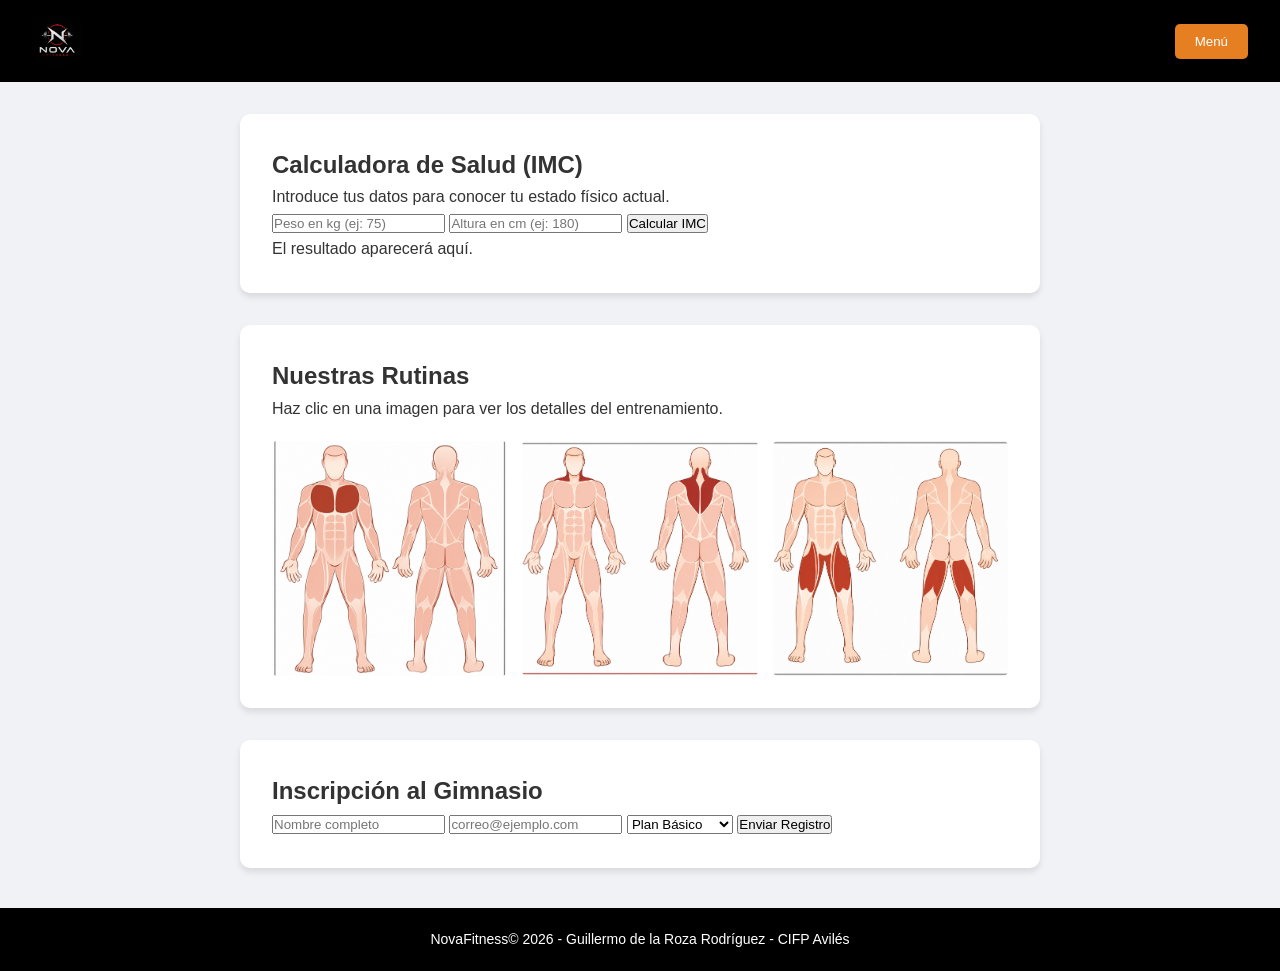
==== index.html @ cc9040f8 "Implementado botón menú" ====
﻿<?xml version="1.0" encoding="UTF-8"?>
<!DOCTYPE html PUBLIC "-//W3C//DTD XHTML 1.0 Strict//EN" "http://www.w3.org/TR/xhtml1/DTD/xhtml1-strict.dtd">
<html xmlns="http://www.w3.org/1999/xhtml">
<head>
    <meta name="viewport" content="width=device-width, initial-scale=1.0">
    <title>Nova Fitness | Tu Rutina Digital</title>
    <link rel="stylesheet" href="css/style.css">
</head>
<body>
    <header>
        <nav class="navbar">
            <div class="logo"><img src="img/logo.png" alt="Nova Fitness" class="logo-img"></div>
			<button id="btn-menu">Menú</button>
            <ul class="nav-links" id="menu-items">
                <li><a href="#imc-section" data-info="Nuestra calculadora utiliza la fórmula oficial de la OMS para determinar si tu peso es saludable respecto a tu altura. Introduce tu peso en Kg y tu altura en cm y obtén tu resultado">Calculadora</a></li>
                <li><a href="#rutinas" data-info="Explora rutinas diseñadas por expertos. Haz clic en cada una para ver un ejemplo de plan detallado de ejercicios.">Rutinas</a></li>
                <li><a href="#registro" data-info="Únete a nuestra comunidad. Al enviarnos tus datos, un asesor te contactará para una prueba gratuita.">Inscripción</a></li>
				<li><a href="#info" data-info="Nova Fitness es un proyecto inventado. En esta página podrás probar una calculadora de IMC, visualizar unas rutinas de prueba y rellenar un formulario de inscripción.">Sobre nosotros</a></li>
            </ul>
        </nav>

        <div id="modal-descripcion" class="modal-info">
            <div class="contenido-descripcion">
                <span id="cerrar-descripcion">&times;</span>
                <h3>Información</h3>
                <p id="texto-descripcion"></p>
            </div>
        </div>
    </header>

    <main>
        <section id="imc-section" class="container">
            <h2>Calculadora de Salud (IMC)</h2>
            <p>Introduce tus datos para conocer tu estado físico actual.</p>
            <div class="form-group">
                <input type="number" id="peso" min="0" placeholder="Peso en kg (ej: 75)">
                <input type="number" id="altura" min="0" placeholder="Altura en cm (ej: 180)">
                <button id="btn-calcular">Calcular IMC</button>
            </div>
            <div id="resultado-contenedor">
                <p id="resultado-imc">El resultado aparecerá aquí.</p>
            </div>
        </section>

        <section id="rutinas" class="container">
            <h2>Nuestras Rutinas</h2>
            <p>Haz clic en una imagen para ver los detalles del entrenamiento.</p>
            <div class="galeria">
                <img src="img/ejercicio1.png" data-plan="img/rutina1.jpg" alt="Rutina de Pecho" class="img-rutina">
                <img src="img/ejercicio2.png" data-plan="img/rutina2.jpg" alt="Rutina de Espalda" class="img-rutina">
                <img src="img/ejercicio3.png" data-plan="img/rutina3.jpg" alt="Rutina de Cuadriceps" class="img-rutina">
            </div>
        </section>

        <section id="registro" class="container">
            <h2>Inscripción al Gimnasio</h2>
            <form id="gym-form">
                <input type="text" id="nombre" placeholder="Nombre completo" required>
                <input type="email"	id="email" placeholder="correo@ejemplo.com" required>
                <select id="plan">
                    <option value="basico">Plan Básico</option>
                    <option value="premium">Plan Premium</option>
                </select>
                <button type="submit">Enviar Registro</button>
            </form>
        </section>
    </main>

    <div id="visor-modal">
        <span id="cerrar-modal">&times;</span>
        <img id="img-modal-contenido" alt="Imagen de la rutina">
    </div>
    <script src="js/script.js"></script>
	<footer class="pie-pagina">
        <p>NovaFitness© 2026 - Guillermo de la Roza Rodríguez - CIFP Avilés</p>
    </footer>
</body>
</html>
---- css/style.css ----
/* --- Estilos Generales --- */
* {
    box-sizing: border-box;
    margin: 0;
    padding: 0;
}

body {
    font-family: 'Segoe UI', Tahoma, Geneva, Verdana, sans-serif;
    line-height: 1.6;
    background-color: #f0f2f5;
    color: #333;
}

/* Ocultamos los links por defecto */
#menu-items {
    display: none; 
    list-style: none;
    gap: 15px;
}

/* Cuando se active, los mostramos como fila (flex) */
#menu-items.mostrar {
    display: flex;
}

/* Ajustes del botón para que parezca un botón real */
#btn-menu {
    padding: 10px 20px;
    background: #e67e22;
    color: white;
    border: none;
    cursor: pointer;
    border-radius: 5px;
}

/* --- Navegación --- */
.navbar {
    background: black;
    color: white;
    display: flex;
    justify-content: space-between;
    align-items: center;
    padding: 1rem 2rem;
    top: 0;
    z-index: 100;
	gap: 20px;
}

.nav-links {
    list-style: none;
    display: flex;
}

.nav-links li a {
    color: white;
    text-decoration: none;
    margin-left: 20px;
}

/* --- Contenedores --- */
.container {
    max-width: 800px;
    margin: 2rem auto;
    padding: 2rem;
    background: white;
    border-radius: 10px;
    box-shadow: 0 4px 6px rgba(0,0,0,0.1);
}

/* --- Galería de Imágenes --- */
.galeria {
    display: grid;
    grid-template-columns: repeat(3, 1fr); /* Tres columnas en escritorio */
    gap: 15px;
    margin-top: 20px;
}

.galeria img {
    width: 100%;
    height: auto;
	aspect-ratio: 1/1;
    object-fit: cover;
    border-radius: 5px;
    cursor: pointer;
    transition: transform 0.3s;
}

.galeria img:hover {
    transform: scale(1.05);
}

/* --- Visor Modal (Imagen grande) --- */
#visor-modal {
    display: none;
    position: fixed;
    top: 0; left: 0;
    width: 100%; height: 100%;
    background: rgba(0,0,0,0.9);
    z-index: 1000;
    justify-content: center;
    align-items: center;
}

#img-modal-contenido {
    max-width: 90%;
    max-height: 80%;
    border: 3px solid white;
}

#cerrar-modal {
    position: absolute;
    top: 20px; right: 30px;
    color: white;
    font-size: 40px;
    cursor: pointer;
}

/* Ventana Modal de Descripción */
.modal-info {
    display: none; /* Oculto por defecto */
    position: fixed;
    top: 0; left: 0;
    width: 100%; height: 100%;
    background: rgba(0, 0, 0, 0.7);
    z-index: 2000; /* Por encima de todo */
    justify-content: center;
    align-items: center;
}

.contenido-descripcion {
    background: white;
    padding: 30px;
    border-radius: 15px;
    width: 350px;
    position: relative;
    text-align: center;
    border-top: 5px solid #2c3e50;
    animation: aparecer 0.3s ease; /* Pequeña animación de entrada */
}

@keyframes aparecer {
    from { opacity: 0; transform: translateY(-20px); }
    to { opacity: 1; transform: translateY(0); }
}

#cerrar-descripcion {
    position: absolute;
    top: 10px; right: 15px;
    cursor: pointer;
    font-size: 24px;
    font-weight: bold;
}

.logo-img {
    height: 50px; 
    width: auto; 
    object-fit: contain; 
    vertical-align: middle;
}

.pie-pagina {
    background-color: #000; /* Fondo negro */
    color: #fff;            /* Texto blanco */
    text-align: center;     /* Centrado */
	font-size: 14px;
    padding: 20px;          /* Espacio interior para que no quede pegado */
    margin-top: 40px;       /* Un poco de aire con el contenido anterior */
    width: 100%;            /* Asegura que ocupe todo el ancho */
}

/* --- RESPONSIVE --- */
@media (max-width: 600px) {
    .navbar {
        flex-direction: column;
    }
    
    .nav-links {
        margin-top: 10px;
    }

    .galeria {
        grid-template-columns: 1fr; /* Una sola columna en móvil */
    }

    .container {
        margin: 1rem;
    }
    
    .logo-img {
        height: 35px; /* Un poco más pequeño para que quepa todo el menú */
    }
}
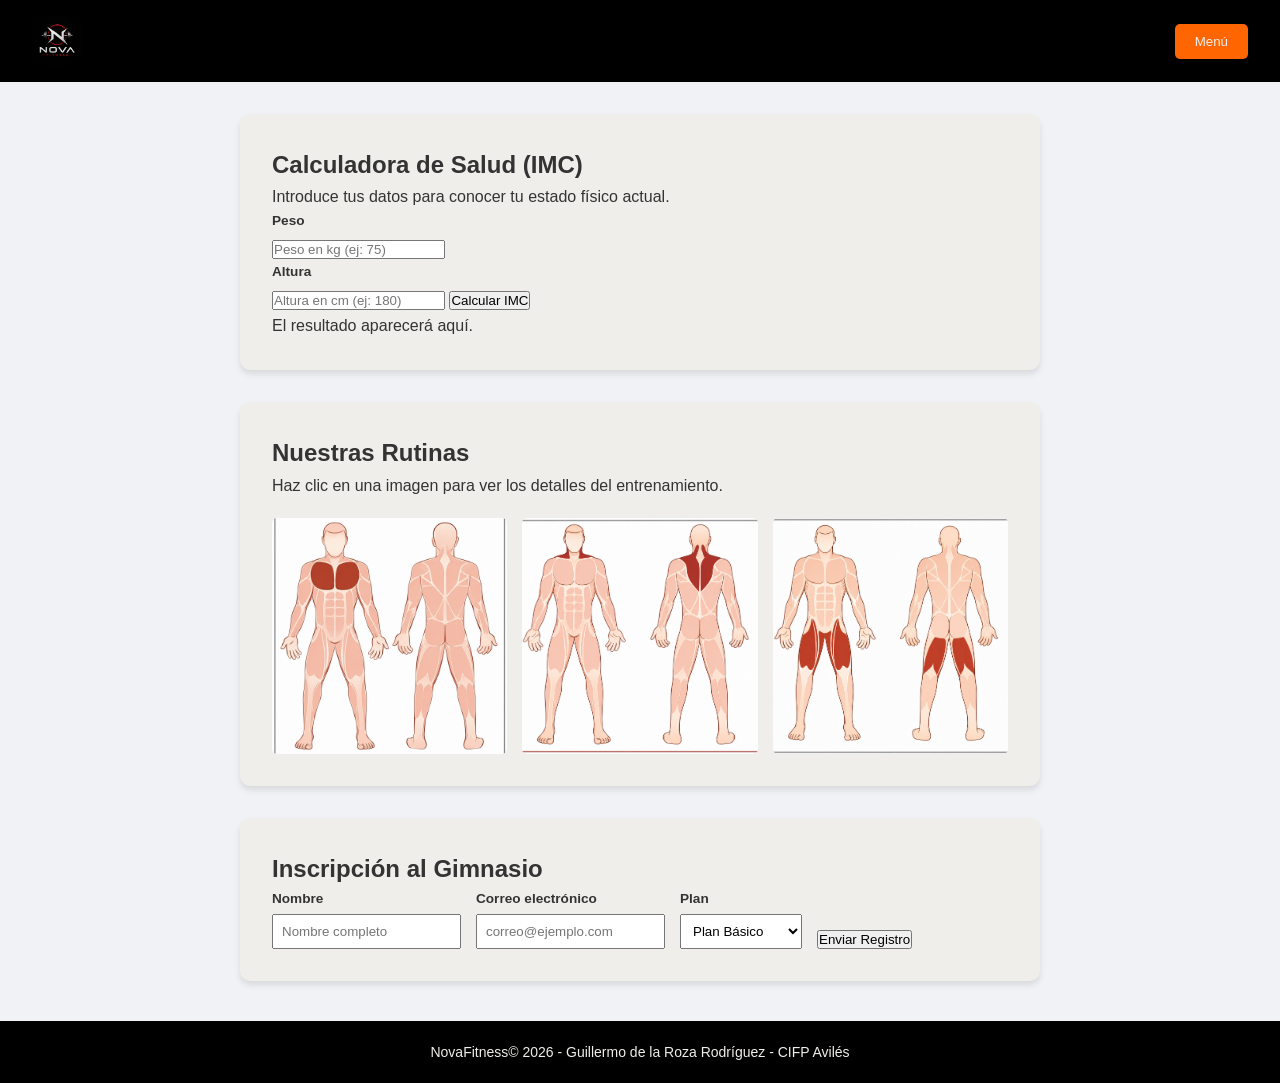
==== commit 011ade11: "Refactor index.html structure and content" ====
--- a/index.html
+++ b/index.html
@@ -1,79 +1,195 @@
-﻿<?xml version="1.0" encoding="UTF-8"?>
+<?xml version="1.0" encoding="UTF-8"?>
+
 <!DOCTYPE html PUBLIC "-//W3C//DTD XHTML 1.0 Strict//EN" "http://www.w3.org/TR/xhtml1/DTD/xhtml1-strict.dtd">
+
 <html xmlns="http://www.w3.org/1999/xhtml">
-<head>
-    <meta name="viewport" content="width=device-width, initial-scale=1.0">
+  <head>
+    <meta name="viewport" content="width=device-width, initial-scale=1.0" />
+
     <title>Nova Fitness | Tu Rutina Digital</title>
-    <link rel="stylesheet" href="css/style.css">
-</head>
-<body>
+
+    <link rel="stylesheet" href="css/style.css" />
+  </head>
+
+  <body>
     <header>
-        <nav class="navbar">
-            <div class="logo"><img src="img/logo.png" alt="Nova Fitness" class="logo-img"></div>
-			<button id="btn-menu">Menú</button>
-            <ul class="nav-links" id="menu-items">
-                <li><a href="#imc-section" data-info="Nuestra calculadora utiliza la fórmula oficial de la OMS para determinar si tu peso es saludable respecto a tu altura. Introduce tu peso en Kg y tu altura en cm y obtén tu resultado">Calculadora</a></li>
-                <li><a href="#rutinas" data-info="Explora rutinas diseñadas por expertos. Haz clic en cada una para ver un ejemplo de plan detallado de ejercicios.">Rutinas</a></li>
-                <li><a href="#registro" data-info="Únete a nuestra comunidad. Al enviarnos tus datos, un asesor te contactará para una prueba gratuita.">Inscripción</a></li>
-				<li><a href="#info" data-info="Nova Fitness es un proyecto inventado. En esta página podrás probar una calculadora de IMC, visualizar unas rutinas de prueba y rellenar un formulario de inscripción.">Sobre nosotros</a></li>
-            </ul>
-        </nav>
+      <!-- Barra superior de la página. En ella se mostrará el logo del gimnasio, el botón menú y los botones con las distintas descripciones cuando se pulse el botón menú -->
 
-        <div id="modal-descripcion" class="modal-info">
-            <div class="contenido-descripcion">
-                <span id="cerrar-descripcion">&times;</span>
-                <h3>Información</h3>
-                <p id="texto-descripcion"></p>
-            </div>
+      <nav class="navbar">
+        <div class="logo">
+          <img src="img/logo.png" alt="Nova Fitness" class="logo-img" />
         </div>
+
+        <button id="btn-menu">Menú</button>
+
+        <ul class="nav-links" id="menu-items">
+          <li>
+            <a
+              href="#imc-section"
+              data-info="Nuestra calculadora utiliza la fórmula oficial de la OMS para determinar si tu peso es saludable respecto a tu altura. Introduce tu peso en Kg y tu altura en cm y obtén tu resultado"
+              >Calculadora</a
+            >
+          </li>
+
+          <li>
+            <a
+              href="#rutinas"
+              data-info="Explora rutinas diseñadas por expertos. Haz click en una de las imágenes para ver un plan detallado centrado en el músculo de la imagen."
+              >Rutinas</a
+            >
+          </li>
+
+          <li>
+            <a
+              href="#registro"
+              data-info="Únete a nuestra comunidad. Al enviarnos tus datos, un asesor te contactará para una prueba gratuita."
+              >Inscripción</a
+            >
+          </li>
+
+          <li>
+            <a
+              href="#info"
+              data-info="Nova Fitness es un proyecto inventado. En esta página podrás probar una calculadora de IMC, visualizar unas rutinas de prueba y rellenar un formulario de inscripción."
+              >Sobre nosotros</a
+            >
+          </li>
+        </ul>
+      </nav>
+
+      <!-- Contenedor que se invocará al pulsar uno de los botones de la parte duperior de la página. Este contendrá una descripción correspondiente al botón pulsado -->
+
+      <div id="modal-descripcion" class="modal-info">
+        <div class="contenido-descripcion">
+          <span id="cerrar-descripcion">&times;</span>
+
+          <h3>Información</h3>
+
+          <p id="texto-descripcion"></p>
+        </div>
+      </div>
     </header>
 
+    <!-- Sección de la página en la que se encontrará la calculadora de IMC -->
+
     <main>
-        <section id="imc-section" class="container">
-            <h2>Calculadora de Salud (IMC)</h2>
-            <p>Introduce tus datos para conocer tu estado físico actual.</p>
-            <div class="form-group">
-                <input type="number" id="peso" min="0" placeholder="Peso en kg (ej: 75)">
-                <input type="number" id="altura" min="0" placeholder="Altura en cm (ej: 180)">
-                <button id="btn-calcular">Calcular IMC</button>
-            </div>
-            <div id="resultado-contenedor">
-                <p id="resultado-imc">El resultado aparecerá aquí.</p>
-            </div>
-        </section>
+      <section id="imc-section" class="container">
+        <h1>Calculadora de Salud (IMC)</h1>
 
-        <section id="rutinas" class="container">
-            <h2>Nuestras Rutinas</h2>
-            <p>Haz clic en una imagen para ver los detalles del entrenamiento.</p>
-            <div class="galeria">
-                <img src="img/ejercicio1.png" data-plan="img/rutina1.jpg" alt="Rutina de Pecho" class="img-rutina">
-                <img src="img/ejercicio2.png" data-plan="img/rutina2.jpg" alt="Rutina de Espalda" class="img-rutina">
-                <img src="img/ejercicio3.png" data-plan="img/rutina3.jpg" alt="Rutina de Cuadriceps" class="img-rutina">
-            </div>
-        </section>
+        <p>Introduce tus datos para conocer tu estado físico actual.</p>
 
-        <section id="registro" class="container">
-            <h2>Inscripción al Gimnasio</h2>
-            <form id="gym-form">
-                <input type="text" id="nombre" placeholder="Nombre completo" required>
-                <input type="email"	id="email" placeholder="correo@ejemplo.com" required>
-                <select id="plan">
-                    <option value="basico">Plan Básico</option>
-                    <option value="premium">Plan Premium</option>
-                </select>
-                <button type="submit">Enviar Registro</button>
-            </form>
-        </section>
+        <div class="form-group">
+          <label for="peso">Peso</label>
+          <input
+            type="number"
+            id="peso"
+            min="0"
+            placeholder="Peso en kg (ej: 75)"
+          />
+
+          <label for="altura">Altura</label>
+          <input
+            type="number"
+            id="altura"
+            min="0"
+            placeholder="Altura en cm (ej: 180)"
+          />
+
+          <button id="btn-calcular">Calcular IMC</button>
+        </div>
+
+        <div id="resultado-contenedor">
+          <p id="resultado-imc">El resultado aparecerá aquí.</p>
+        </div>
+      </section>
+
+      <!-- Sección de la página en la que se encontrarán 3 botones que mostrarán 3 rutinas para distintos músculos -->
+
+      <section id="rutinas" class="container">
+        <h1>Nuestras Rutinas</h1>
+
+        <p>Haz clic en una imagen para ver los detalles del entrenamiento.</p>
+
+        <div class="galeria">
+          <img
+            src="img/ejercicio1.png"
+            title="Rutina de pecho"
+            data-plan="img/rutina1.jpg"
+            alt="Rutina de pecho"
+            class="img-rutina"
+          />
+
+          <!-- Se crea un parámetro llamado "data-plan" al que recurrirá el js para mostrar la rutina correcta -->
+
+          <img
+            src="img/ejercicio2.png"
+            title="Rutina de espalda"
+            data-plan="img/rutina2.jpg"
+            alt="Rutina de espalda"
+            class="img-rutina"
+          />
+
+          <img
+            src="img/ejercicio3.png"
+            title="Rutina de cuadriceps"
+            data-plan="img/rutina3.jpg"
+            alt="Rutina de cuadriceps"
+            class="img-rutina"
+          />
+        </div>
+      </section>
+
+      <!-- Sección de la página en la que se encontrará el formulario de inscripción al gimnasio -->
+
+      <section id="registro" class="container">
+        <h1>Inscripción al Gimnasio</h1>
+
+        <form id="gym-form">
+          <div class="campo-formulario">
+            <label for="nombre">Nombre</label>
+            <input
+              type="text"
+              id="nombre"
+              placeholder="Nombre completo"
+              required
+            />
+          </div>
+
+          <div class="campo-formulario">
+            <label for="email">Correo electrónico</label>
+            <input
+              type="email"
+              id="email"
+              placeholder="correo@ejemplo.com"
+              required
+            />
+          </div>
+
+          <div class="campo-formulario">
+            <label for="plan">Plan</label>
+            <select id="plan">
+              <option value="basico">Plan Básico</option>
+              <option value="premium">Plan Premium</option>
+            </select>
+          </div>
+
+          <button type="submit">Enviar Registro</button>
+        </form>
+      </section>
     </main>
 
+    <!-- Contenedor que se usará para hacer visible la rutina correspondiente cuando se pulsen los botones de la sección de rutinas -->
+
     <div id="visor-modal">
-        <span id="cerrar-modal">&times;</span>
-        <img id="img-modal-contenido" alt="Imagen de la rutina">
+      <span id="cerrar-modal">&times;</span>
+
+      <img id="img-modal-contenido" alt="Imagen de la rutina" />
     </div>
+
     <script src="js/script.js"></script>
-	<footer class="pie-pagina">
-        <p>NovaFitness© 2026 - Guillermo de la Roza Rodríguez - CIFP Avilés</p>
+
+    <footer class="pie-pagina">
+      <p>NovaFitness© 2026 - Guillermo de la Roza Rodríguez - CIFP Avilés</p>
     </footer>
-</body>
+  </body>
 </html>
-
--- a/css/style.css
+++ b/css/style.css
@@ -1,193 +1,234 @@
 /* --- Estilos Generales --- */
 * {
-    box-sizing: border-box;
-    margin: 0;
-    padding: 0;
+  box-sizing: border-box;
+  margin: 0;
+  padding: 0;
 }
 
 body {
-    font-family: 'Segoe UI', Tahoma, Geneva, Verdana, sans-serif;
-    line-height: 1.6;
-    background-color: #f0f2f5;
-    color: #333;
-}
-
-/* Ocultamos los links por defecto */
+  font-family: "Segoe UI", Tahoma, Geneva, Verdana, sans-serif;
+  line-height: 1.6;
+  background-color: #f0f2f5;
+  color: #333;
+}
+
+label {
+  display: block;
+  font-size: 0.85rem;
+  font-weight: bold;
+  margin-bottom: 4px;
+}
+
+/* --- Botón Menú --- */
 #menu-items {
-    display: none; 
-    list-style: none;
-    gap: 15px;
+  display: none;
+  list-style: none;
+  gap: 15px;
 }
 
 /* Cuando se active, los mostramos como fila (flex) */
 #menu-items.mostrar {
-    display: flex;
-}
-
-/* Ajustes del botón para que parezca un botón real */
+  display: flex;
+}
+
 #btn-menu {
-    padding: 10px 20px;
-    background: #e67e22;
-    color: white;
-    border: none;
-    cursor: pointer;
-    border-radius: 5px;
+  padding: 10px 20px;
+  background: #ff6500;
+  color: #efeeea;
+  border: none;
+  cursor: pointer;
+  border-radius: 5px;
 }
 
 /* --- Navegación --- */
 .navbar {
-    background: black;
-    color: white;
-    display: flex;
-    justify-content: space-between;
-    align-items: center;
-    padding: 1rem 2rem;
-    top: 0;
-    z-index: 100;
-	gap: 20px;
+  background: #000;
+  color: #efeeea;
+  display: flex;
+  justify-content: space-between;
+  align-items: center;
+  padding: 1rem 2rem;
+  top: 0;
+  z-index: 100;
+  gap: 20px;
 }
 
 .nav-links {
-    list-style: none;
-    display: flex;
+  list-style: none;
+  display: flex;
 }
 
 .nav-links li a {
-    color: white;
-    text-decoration: none;
-    margin-left: 20px;
+  color: #efeeea;
+  text-decoration: none;
+  margin-left: 20px;
 }
 
 /* --- Contenedores --- */
 .container {
-    max-width: 800px;
-    margin: 2rem auto;
-    padding: 2rem;
-    background: white;
-    border-radius: 10px;
-    box-shadow: 0 4px 6px rgba(0,0,0,0.1);
+  max-width: 800px;
+  margin: 2rem auto;
+  padding: 2rem;
+  background: #efeeea;
+  border-radius: 10px;
+  box-shadow: 0 4px 6px rgba(0, 0, 0, 0.1);
 }
 
 /* --- Galería de Imágenes --- */
 .galeria {
-    display: grid;
-    grid-template-columns: repeat(3, 1fr); /* Tres columnas en escritorio */
-    gap: 15px;
-    margin-top: 20px;
+  display: grid;
+  grid-template-columns: repeat(3, 1fr); /* Tres columnas en escritorio */
+  gap: 15px;
+  margin-top: 20px;
 }
 
 .galeria img {
-    width: 100%;
-    height: auto;
-	aspect-ratio: 1/1;
-    object-fit: cover;
-    border-radius: 5px;
-    cursor: pointer;
-    transition: transform 0.3s;
+  width: 100%;
+  height: auto;
+  aspect-ratio: 1/1;
+  object-fit: cover;
+  border-radius: 5px;
+  cursor: pointer;
+  transition: transform 0.3s;
 }
 
 .galeria img:hover {
-    transform: scale(1.05);
+  transform: scale(1.05);
 }
 
 /* --- Visor Modal (Imagen grande) --- */
 #visor-modal {
-    display: none;
-    position: fixed;
-    top: 0; left: 0;
-    width: 100%; height: 100%;
-    background: rgba(0,0,0,0.9);
-    z-index: 1000;
-    justify-content: center;
-    align-items: center;
+  display: none;
+  position: fixed;
+  top: 0;
+  left: 0;
+  width: 100%;
+  height: 100%;
+  background: rgba(0, 0, 0, 0.9);
+  z-index: 1000;
+  justify-content: center;
+  align-items: center;
 }
 
 #img-modal-contenido {
-    max-width: 90%;
-    max-height: 80%;
-    border: 3px solid white;
+  max-width: 90%;
+  max-height: 80%;
+  border: 3px solid #efeeea;
 }
 
 #cerrar-modal {
-    position: absolute;
-    top: 20px; right: 30px;
-    color: white;
-    font-size: 40px;
-    cursor: pointer;
+  position: absolute;
+  top: 20px;
+  right: 30px;
+  color: #efeeea;
+  font-size: 40px;
+  cursor: pointer;
 }
 
 /* Ventana Modal de Descripción */
 .modal-info {
-    display: none; /* Oculto por defecto */
-    position: fixed;
-    top: 0; left: 0;
-    width: 100%; height: 100%;
-    background: rgba(0, 0, 0, 0.7);
-    z-index: 2000; /* Por encima de todo */
-    justify-content: center;
-    align-items: center;
+  display: none; /* Oculto por defecto */
+  position: fixed;
+  top: 0;
+  left: 0;
+  width: 100%;
+  height: 100%;
+  background: rgba(0, 0, 0, 0.7);
+  z-index: 2000; /* Por encima de todo */
+  justify-content: center;
+  align-items: center;
 }
 
 .contenido-descripcion {
-    background: white;
-    padding: 30px;
-    border-radius: 15px;
-    width: 350px;
-    position: relative;
-    text-align: center;
-    border-top: 5px solid #2c3e50;
-    animation: aparecer 0.3s ease; /* Pequeña animación de entrada */
+  background: #efeeea;
+  padding: 30px;
+  border-radius: 15px;
+  width: 350px;
+  position: relative;
+  text-align: center;
+  border-top: 5px solid #2c3e50;
+  animation: aparecer 0.3s ease; /* Pequeña animación de entrada */
+}
+
+#gym-form {
+  display: flex;
+  align-items: flex-end;
+  gap: 15px;
+  flex-wrap: wrap;
+}
+
+.campo-formulario {
+  display: flex;
+  flex-direction: column;
+}
+
+.campo-formulario label {
+  font-size: 0.85rem;
+  font-weight: bold;
+  margin-bottom: 4px;
+}
+
+#gym-form input,
+#gym-form select {
+  padding: 8px;
 }
 
 @keyframes aparecer {
-    from { opacity: 0; transform: translateY(-20px); }
-    to { opacity: 1; transform: translateY(0); }
+  from {
+    opacity: 0;
+    transform: translateY(-20px);
+  }
+  to {
+    opacity: 1;
+    transform: translateY(0);
+  }
 }
 
 #cerrar-descripcion {
-    position: absolute;
-    top: 10px; right: 15px;
-    cursor: pointer;
-    font-size: 24px;
-    font-weight: bold;
+  position: absolute;
+  top: 10px;
+  right: 15px;
+  cursor: pointer;
+  font-size: 24px;
+  font-weight: bold;
 }
 
 .logo-img {
-    height: 50px; 
-    width: auto; 
-    object-fit: contain; 
-    vertical-align: middle;
+  height: 50px;
+  width: auto;
+  object-fit: contain;
+  vertical-align: middle;
 }
 
 .pie-pagina {
-    background-color: #000; /* Fondo negro */
-    color: #fff;            /* Texto blanco */
-    text-align: center;     /* Centrado */
-	font-size: 14px;
-    padding: 20px;          /* Espacio interior para que no quede pegado */
-    margin-top: 40px;       /* Un poco de aire con el contenido anterior */
-    width: 100%;            /* Asegura que ocupe todo el ancho */
+  background-color: #000;
+  color: #efeeea;
+  text-align: center;
+  font-size: 14px;
+  padding: 20px;
+  margin-top: 40px;
+  width: 100%;
 }
 
 /* --- RESPONSIVE --- */
 @media (max-width: 600px) {
-    .navbar {
-        flex-direction: column;
-    }
-    
-    .nav-links {
-        margin-top: 10px;
-    }
-
-    .galeria {
-        grid-template-columns: 1fr; /* Una sola columna en móvil */
-    }
-
-    .container {
-        margin: 1rem;
-    }
-    
-    .logo-img {
-        height: 35px; /* Un poco más pequeño para que quepa todo el menú */
-    }
-}+  .navbar {
+    flex-direction: column;
+  }
+
+  .nav-links {
+    margin-top: 10px;
+  }
+
+  .galeria {
+    grid-template-columns: 1fr; /* Una sola columna en móvil */
+  }
+
+  .container {
+    margin: 1rem;
+  }
+
+  .logo-img {
+    height: 35px; /* Un poco más pequeño para que quepa todo el menú */
+  }
+}
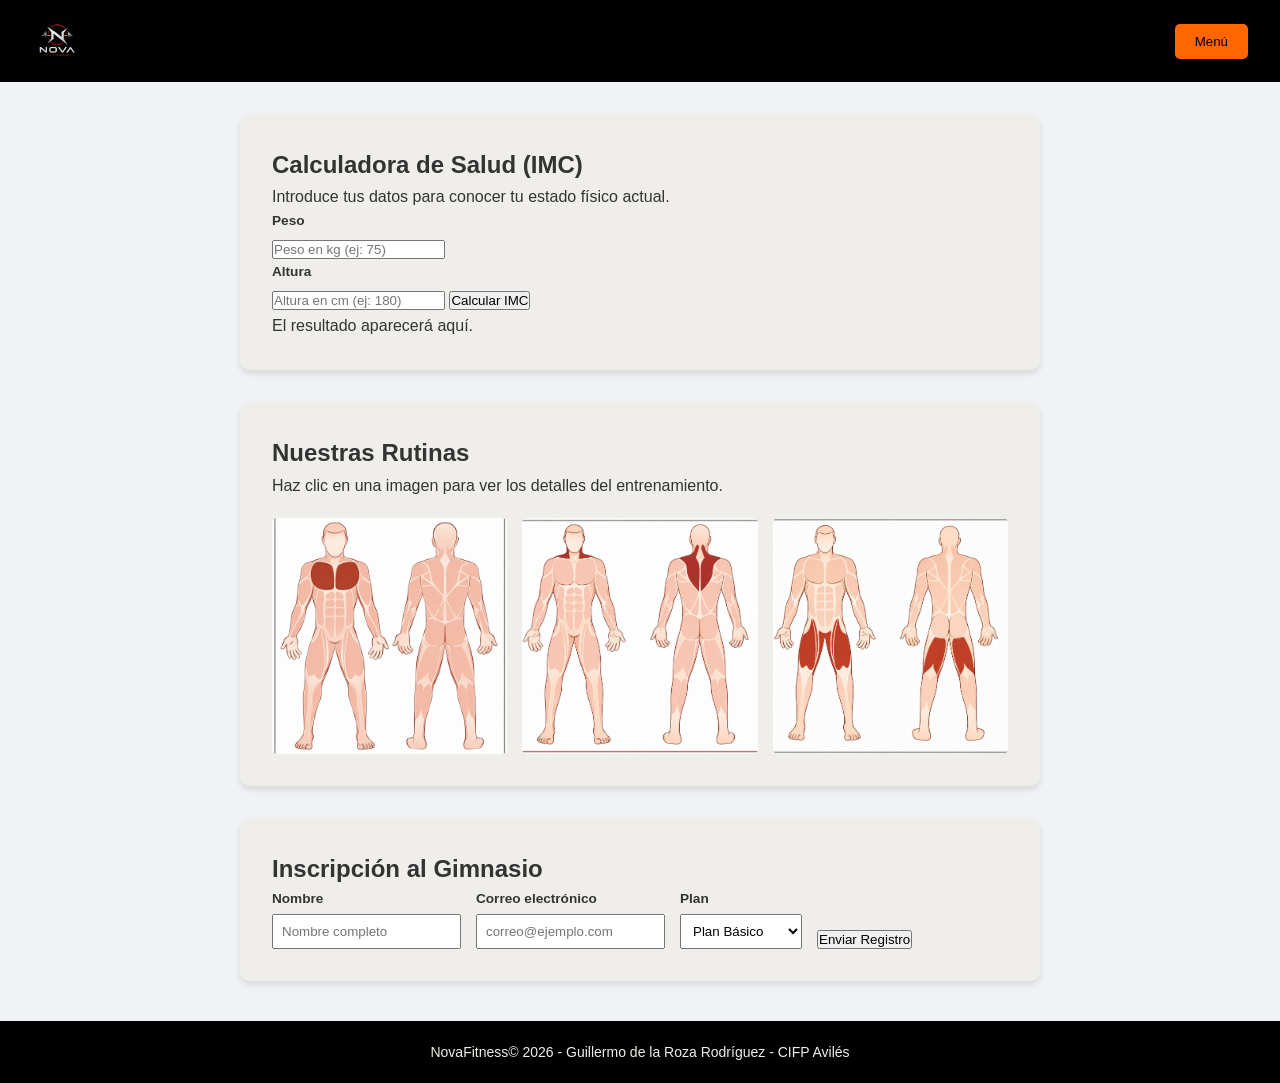
==== commit 58eb7812: "Añadido comentario de prueba" ====
--- a/index.html
+++ b/index.html
@@ -2,7 +2,8 @@
 
 <!DOCTYPE html PUBLIC "-//W3C//DTD XHTML 1.0 Strict//EN" "http://www.w3.org/TR/xhtml1/DTD/xhtml1-strict.dtd">
 
-<html xmlns="http://www.w3.org/1999/xhtml">
+<!-- COMENTARIO DE PRUEBA PARA COMPROBACIÓN DEL REPOSITORIO LOCAL-->
+<html xmlns="http://www.w3.org/1999/xhtml" lang="es">
   <head>
     <meta name="viewport" content="width=device-width, initial-scale=1.0" />
 
--- a/css/style.css
+++ b/css/style.css
@@ -34,7 +34,7 @@
 #btn-menu {
   padding: 10px 20px;
   background: #ff6500;
-  color: #efeeea;
+  color: black;
   border: none;
   cursor: pointer;
   border-radius: 5px;
